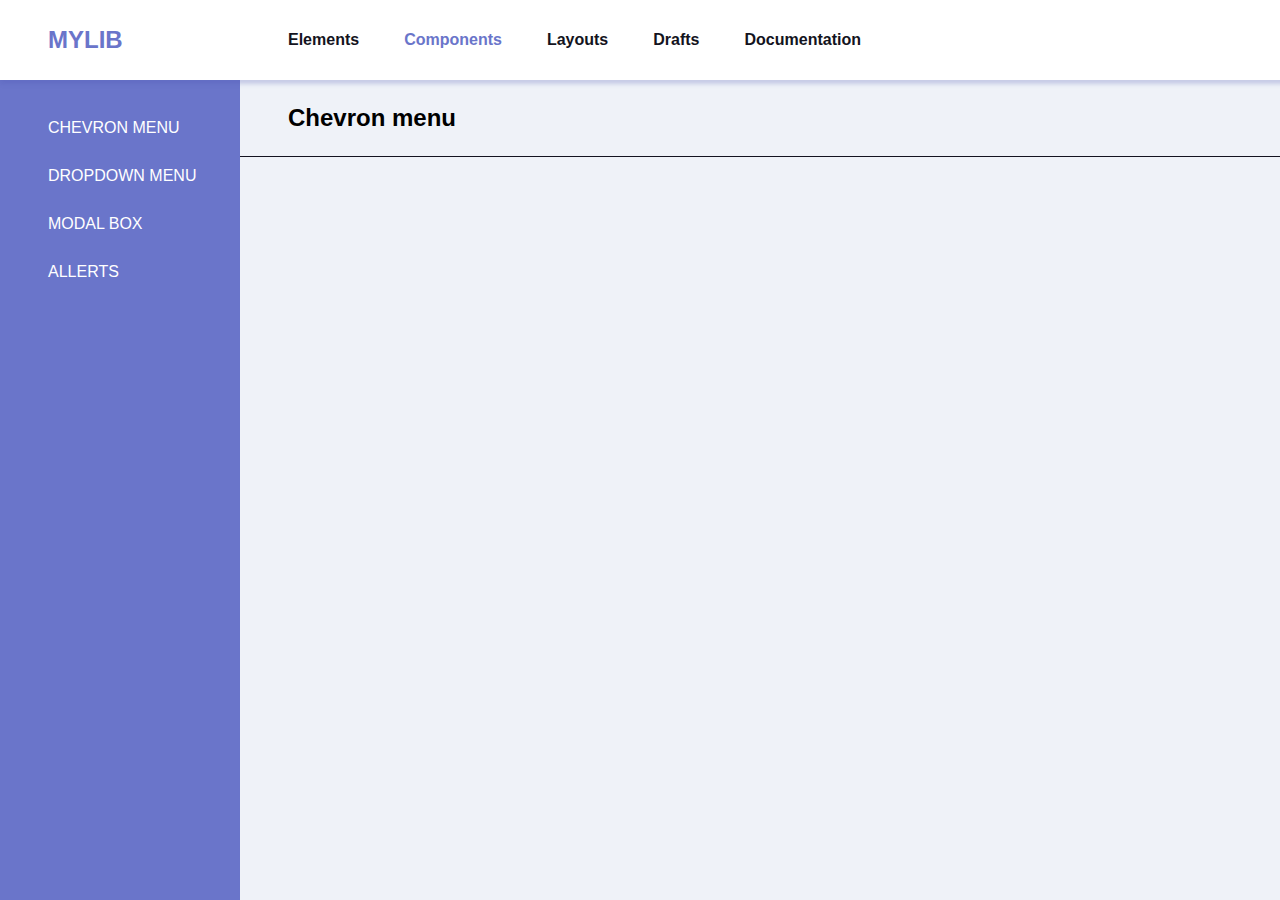
==== MyLib/markup/components.html @ 78394cd0 "first part of HW9" ====
<!DOCTYPE html>
<html lang="en">

<head>
    <meta charset="UTF-8">
    <meta name="viewport" content="width=device-width, initial-scale=1.0">
    <link rel="stylesheet" href="css/style.css">
    <title>Components</title>
</head>

<body>
    <div class="wrapper">
        <header class="header">
            <div class="logo"><a href="index.html">mylib</a></div>
            <ul class="nav">
                <li><a href="elements.html">Elements</a></li>
                <li><a href="#" class="active-page">Components</a></li>
                <li><a href="#">Layouts</a></li>
                <li><a href="#">Drafts</a></li>
                <li><a href="#">Documentation</a></li>
            </ul>
        </header>
        <div class="container">
            <div class="sidebar">
                <ul>
                    <li><a href="#">chevron menu</a></li>
                    <li><a href="#">dropdown menu</a></li>
                    <li><a href="#">modal box</a></li>
                    <li><a href="#">allerts</a></li>
                </ul>
            </div>
            <main class="main">
                <div class="title">
                    <h2>Chevron menu</h2>
                </div>
                <section class="section">
                    <div class="small-boxes">
                        <div class="small-box text">

                        </div>

                    </div>
                    <div class="big-boxes">
                        <div class="big-box text"></div>
                        <div class="big-box text"></div>
                    </div>

                </section>
            </main>
        </div>
    </div>
</body>

</html>
---- MyLib/markup/css/style.css ----
* {
    margin: 0;
    padding: 0;
    box-sizing: border-box;
}
body {
    font-family: Arial, Helvetica, sans-serif;
    font-size: 16px;
}
.wrapper {
    min-width: 1440px;
    min-height: 100vh;
    display: flex;
    flex-direction: column;
}
.header {
    display: flex;
    font-weight: bold;
    box-shadow: 0 4px 4px 0 rgba(79, 88, 178, 0.25);
    z-index: 1;
}
.logo {
    font-size: 24px;
    font-weight: bold;
    line-height: 1.33;
    flex: 0 0 240px;
    text-transform: uppercase;
    padding: 24px 48px;
    
}
.logo a {
    text-decoration: none;
    color:#6a75ca;
}
.logo a:hover {
    color: #8792e7;
}
.nav {
    display: flex;
    flex-grow: 1;
    justify-content: flex-start;
    padding: 24px 48px;
}
.nav li {
    list-style-type: none;
}
.nav a {
    line-height: 2;
    text-decoration: none;
    margin-right: 45px;
    color: #131320;
}
.nav a:hover {
    color: #5f68ad;
    text-decoration-line: underline;
}
.nav .active-page {
    color: #6a75ca;
}
.container {
    display: flex;
    flex-grow: 1;
}
.sidebar {
    background: #6a75ca;
    flex: 0 0 240px;
    text-transform: uppercase;
    padding: 32px 32px 48px 48px;
    max-height: 100vh;
    overflow-y: auto;
}
.sidebar li {
    margin-bottom: 16px;
    list-style-type: none;
}
.sidebar a {
    line-height: 2;
    text-decoration: none;
    color: #fff;
}
.sidebar li:hover {
    list-style-type: disc;
    color: #fff;
}
.main {
    flex-grow: 1;
    background-color: #eff2f8;
}
.main-page {
    width: 953px;
    margin: 0 auto;
    display: flex;
    flex-direction: column;
    /* justify-content: center; */
}

.main-title h1 {
    padding: 100px 0;
    font-size: 54px;
    color: #000;
    line-height: 1.17;
}
.main-section {
    /* padding: 24px 48px; */
    width: 796px;
    margin: 0 auto;

}
.small-boxes {
    display: flex;
    justify-content: space-between;
}
.box {
    height: 240px;
    background-color: #6a75ca;
    color: #fff;
    padding: 32px;
    border-radius: 8px;
    /* clip-path: polygon(0% 0%, 75% 0, 100% 25%, 100% 100%, 0% 100%); */
    font-family: 'Courier New', Courier, monospace;
    line-height: 1.31;
    
}
.shadow {
    box-shadow: 0 4px 10px 0 rgba(79, 88, 178, 0.25); /* тень не работает когда отрезается угол*/
}
.small-box {
    flex: 0 0 240px;
    margin-bottom: 48px;
}
.big-boxes {
    display: flex;
    flex-direction: column;
}
.big-box {
    /* margin: 0 auto; */
    /* clip-path: polygon(0% 0%, 62px 0, 100% 62px, 100% 100%, 0% 100%); */
    margin-bottom: 48px;
}
.white-box {
    background-color: #fff;
    color: #7d868e;
}
.title h2{
    border-bottom: 1px solid #131320;
    padding: 24px 48px;
}
.section {
    padding: 24px 48px;
}
.section .big-box {
    width: 100%;
    height: 100%;
    display: flex;
    align-items: center;
}
.info {
    margin-left: 32px;
    font-family: Arial, Helvetica, sans-serif;
}
.img-info {
    width: 24px;
    height: 24px;
}
.headings h3{
    border-bottom: 1px solid #131320;
    margin-bottom: 15px;
}
.html {
    padding: 48px;
}
.html h1, .h1 {
    font-size: 54px;
    line-height: 1.17;
    margin-bottom: 42px;
}
.html h2, .h2 {
    font-size: 36px;
    line-height: 1.17;
    margin-bottom: 21px;
}
.html h3, .h3 {
    font-size: 24px;
    line-height: 1.75;
    margin-bottom: 21px;
}
.html h4, .h4 {
    /* font-size: 16px; */
    line-height: 1.31;
    margin-bottom: 21px;
}
.html h5, .h5 {
    /* font-size: 16px; */
    line-height: 1.31;
    margin-bottom: 21px;
}
.html h6, .h6 {
    /* font-size: 16px; */
    line-height: 1.31;
    margin-bottom: 21px;
}

.outline {
    outline: 1px solid #4f58b2;
    border: 20px solid #eff2f8;
    border-radius: 8px;
}
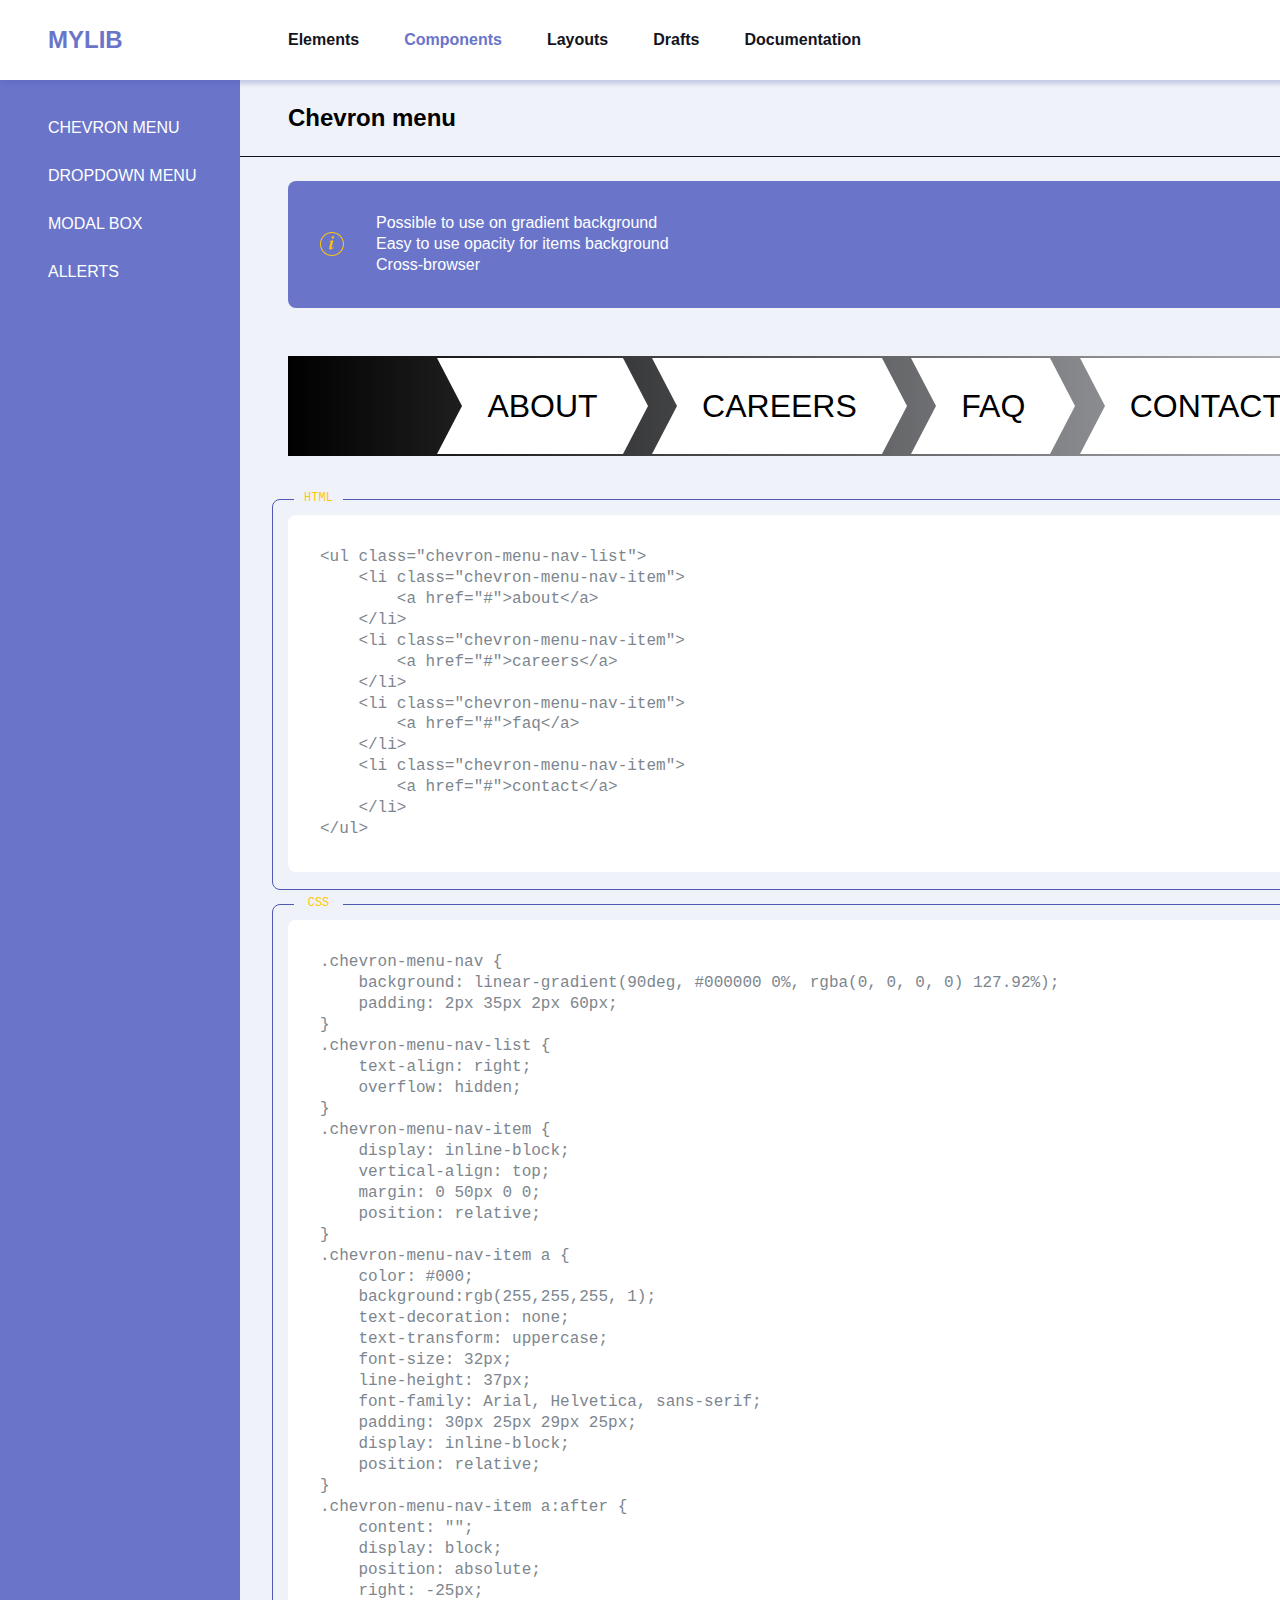
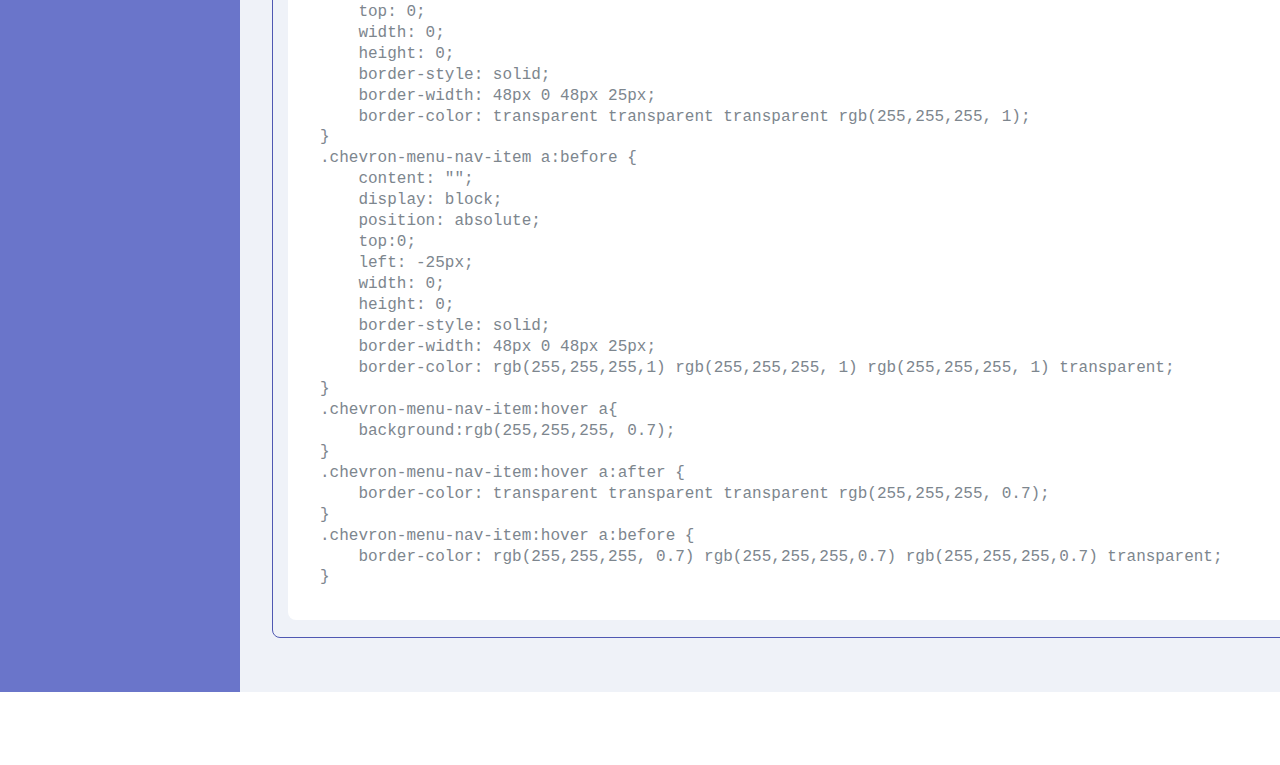
==== commit 16c166d9: "outline done" ====
--- a/MyLib/markup/components.html
+++ b/MyLib/markup/components.html
@@ -23,7 +23,7 @@
         <div class="container">
             <div class="sidebar">
                 <ul>
-                    <li><a href="#">chevron menu</a></li>
+                    <li><a href="#chevron-menu">chevron menu</a></li>
                     <li><a href="#">dropdown menu</a></li>
                     <li><a href="#">modal box</a></li>
                     <li><a href="#">allerts</a></li>
@@ -31,20 +31,116 @@
             </div>
             <main class="main">
                 <div class="title">
-                    <h2>Chevron menu</h2>
+                    <h2 id="chevron-menu">Chevron menu</h2>
                 </div>
                 <section class="section">
-                    <div class="small-boxes">
-                        <div class="small-box text">
-
+                    <div class="box big-box ">
+                        <svg xmlns="http://www.w3.org/2000/svg" width="24" height="24" fill="none" viewBox="0 0 24 24">
+                            <path fill="#FFC806" fill-rule="evenodd"
+                                d="M23 12c0 6.075-4.925 11-11 11S1 18.075 1 12 5.925 1 12 1s11 4.925 11 11zm1 0c0 6.627-5.373 12-12 12S0 18.627 0 12 5.373 0 12 0s12 5.373 12 12zM9.259 15.433c-.075.338-.113.584-.113.74 0 .445.138.776.413.995.281.212.597.318.947.318.618 0 1.2-.262 1.743-.787.332-.319.81-.938 1.435-1.857l-.422-.271c-.219.362-.472.709-.76 1.04-.287.332-.528.497-.721.497-.075 0-.144-.019-.207-.056-.062-.044-.093-.134-.093-.272 0-.137.056-.438.168-.9.044-.181.129-.506.254-.975l1.49-5.466-.825.16c-.287.056-.778.125-1.472.206-.687.075-1.212.125-1.575.15v.506c.431.019.728.06.89.122.163.063.245.222.245.478 0 .044-.007.09-.02.14-.005.05-.015.1-.027.15l-1.153 4.313c-.088.32-.154.575-.197.77zm4.51-10.903c-.25-.25-.554-.375-.91-.375-.357 0-.663.125-.919.375-.25.25-.375.553-.375.91 0 .356.125.662.375.918.256.25.563.375.919.375.356 0 .66-.125.91-.375.25-.256.374-.562.374-.919 0-.356-.125-.659-.375-.909z"
+                                clip-rule="evenodd" />
+                        </svg>
+                        <div class="info">
+                            <p>Possible to use on gradient background</p>
+                            <p>Easy to use opacity for items background</p>
+                            <p>Cross-browser</p>
                         </div>
-
                     </div>
-                    <div class="big-boxes">
-                        <div class="big-box text"></div>
-                        <div class="big-box text"></div>
+                    <div class="chevron-menu">
+                        <nav class="chevron-menu-nav ">
+                            <ul class="chevron-menu-nav-list">
+                                <li class="chevron-menu-nav-item">
+                                    <a href="#">about</a>
+                                </li>
+                                <li class="chevron-menu-nav-item">
+                                    <a href="#">careers</a>
+                                </li>
+                                <li class="chevron-menu-nav-item">
+                                    <a href="#">faq</a>
+                                </li>
+                                <li class="chevron-menu-nav-item">
+                                    <a href="#">contact</a>
+                                </li>
+                            </ul>
+                        </nav>
                     </div>
-
+                    <div class="box big-box white-box">
+                        <pre class="code outline outline-html"><code >&lt;ul class=&quot;chevron-menu-nav-list&quot;&gt;
+    &lt;li class=&quot;chevron-menu-nav-item&quot;&gt;
+        &lt;a href=&quot;#&quot;&gt;about&lt;/a&gt;
+    &lt;/li&gt;
+    &lt;li class=&quot;chevron-menu-nav-item&quot;&gt;
+        &lt;a href=&quot;#&quot;&gt;careers&lt;/a&gt;
+    &lt;/li&gt;
+    &lt;li class=&quot;chevron-menu-nav-item&quot;&gt;
+        &lt;a href=&quot;#&quot;&gt;faq&lt;/a&gt;
+    &lt;/li&gt;
+    &lt;li class=&quot;chevron-menu-nav-item&quot;&gt;
+        &lt;a href=&quot;#&quot;&gt;contact&lt;/a&gt;
+    &lt;/li&gt;
+&lt;/ul&gt;</code></pre>
+                    </div>
+                    <div class="box big-box white-box">
+                        <pre class="code outline outline-css"><code>.chevron-menu-nav {
+    background: linear-gradient(90deg, #000000 0%, rgba(0, 0, 0, 0) 127.92%);
+    padding: 2px 35px 2px 60px;
+}
+.chevron-menu-nav-list {
+    text-align: right;
+    overflow: hidden;
+}
+.chevron-menu-nav-item {
+    display: inline-block;
+    vertical-align: top;
+    margin: 0 50px 0 0;
+    position: relative;
+}
+.chevron-menu-nav-item a {
+    color: #000;
+    background:rgb(255,255,255, 1);
+    text-decoration: none;
+    text-transform: uppercase;
+    font-size: 32px;
+    line-height: 37px;
+    font-family: Arial, Helvetica, sans-serif;
+    padding: 30px 25px 29px 25px;
+    display: inline-block;
+    position: relative;
+}
+.chevron-menu-nav-item a:after {
+    content: &quot;&quot;;
+    display: block;
+    position: absolute;
+    right: -25px;
+    top: 0;
+    width: 0;
+    height: 0;
+    border-style: solid;
+    border-width: 48px 0 48px 25px;
+    border-color: transparent transparent transparent rgb(255,255,255, 1);
+}
+.chevron-menu-nav-item a:before {
+    content: &quot;&quot;;
+    display: block;
+    position: absolute;
+    top:0;
+    left: -25px;
+    width: 0;
+    height: 0;
+    border-style: solid;
+    border-width: 48px 0 48px 25px;
+    border-color: rgb(255,255,255,1) rgb(255,255,255, 1) rgb(255,255,255, 1) transparent;
+}
+.chevron-menu-nav-item:hover a{
+    background:rgb(255,255,255, 0.7);
+}
+.chevron-menu-nav-item:hover a:after {
+    border-color: transparent transparent transparent rgb(255,255,255, 0.7);
+}
+.chevron-menu-nav-item:hover a:before {
+    border-color: rgb(255,255,255, 0.7) rgb(255,255,255,0.7) rgb(255,255,255,0.7) transparent;
+}</code></pre>
+                    </div>
                 </section>
             </main>
         </div>
--- a/MyLib/markup/css/style.css
+++ b/MyLib/markup/css/style.css
@@ -66,7 +66,7 @@
     flex: 0 0 240px;
     text-transform: uppercase;
     padding: 32px 32px 48px 48px;
-    max-height: 100vh;
+    max-height: 100%;
     overflow-y: auto;
 }
 .sidebar li {
@@ -94,7 +94,7 @@
     /* justify-content: center; */
 }
 
-.main-title h1 {
+.main-title {
     padding: 100px 0;
     font-size: 54px;
     color: #000;
@@ -104,25 +104,70 @@
     /* padding: 24px 48px; */
     width: 796px;
     margin: 0 auto;
-
+    display: flex;
+    flex-wrap: wrap;
+    justify-content: space-between;
 }
 .small-boxes {
     display: flex;
-    justify-content: space-between;
 }
 .box {
     height: 240px;
-    background-color: #6a75ca;
+    background: #6a75ca;
     color: #fff;
     padding: 32px;
     border-radius: 8px;
     /* clip-path: polygon(0% 0%, 75% 0, 100% 25%, 100% 100%, 0% 100%); */
+    /* font-family: 'Courier New', Courier, monospace; */
+    line-height: 1.31;
+    /* position: relative; */
+    /* background: linear-gradient(-135deg, transparent 40px,  #6a75ca 0); */
+    opacity: 1;
+    position: relative;
+    
+}
+.outline:after {
+    content: "";
+    position: absolute;
+    top: -16px;
+    left: -16px;
+    width: 100%;
+    height: 100%;
+    padding: 16px;
+    border: 1px solid #4f58b2;
+    border-radius: 8px;
+}
+
+.outline-html:before {
+    content: "HTML";
+    position: absolute;
+}
+.outline-css:before {
+    content: "CSS";
+    position: absolute;
+    
+}
+.outline-html:before, 
+.outline-css:before {
+    z-index: 5;
+    width: 49px;
+    height: 20px;
+    top: -24px;
+    left: 6px;
+    font-size: 12px ;
+    color: #ffc806;
+    background-color: #eff2f8;
+    text-align: center;
+}
+
+
+.code  code {
     font-family: 'Courier New', Courier, monospace;
-    line-height: 1.31;
-    
+
 }
 .shadow {
     box-shadow: 0 4px 10px 0 rgba(79, 88, 178, 0.25); /* тень не работает когда отрезается угол*/
+    z-index: 1;
 }
 .small-box {
     flex: 0 0 240px;
@@ -133,9 +178,9 @@
     flex-direction: column;
 }
 .big-box {
-    /* margin: 0 auto; */
-    /* clip-path: polygon(0% 0%, 62px 0, 100% 62px, 100% 100%, 0% 100%); */
+    margin: 0 auto;
     margin-bottom: 48px;
+    flex: 0 0 100%;
 }
 .white-box {
     background-color: #fff;
@@ -156,52 +201,119 @@
 }
 .info {
     margin-left: 32px;
-    font-family: Arial, Helvetica, sans-serif;
-}
-.img-info {
+    /* font-family: Arial, Helvetica, sans-serif; */
+}
+/* .img-info {
     width: 24px;
     height: 24px;
+} */
+.headings {
+    margin-bottom: 15px;
+    border-bottom: 1px solid #131320;
 }
 .headings h3{
-    border-bottom: 1px solid #131320;
     margin-bottom: 15px;
+    text-transform: uppercase;
+    font-size: 24px;
+    line-height: 1.33;
 }
 .html {
     padding: 48px;
 }
 .html h1, .h1 {
     font-size: 54px;
-    line-height: 1.17;
+    line-height: 63px;
+
     margin-bottom: 42px;
 }
 .html h2, .h2 {
     font-size: 36px;
-    line-height: 1.17;
+    line-height: 42px;
+
     margin-bottom: 21px;
 }
 .html h3, .h3 {
     font-size: 24px;
-    line-height: 1.75;
+    line-height: 42px;
     margin-bottom: 21px;
 }
 .html h4, .h4 {
-    /* font-size: 16px; */
+    line-height: 21px;
+    margin-bottom: 21px;
+}
+.html h5, .h5 {
     line-height: 1.31;
     margin-bottom: 21px;
 }
-.html h5, .h5 {
-    /* font-size: 16px; */
+.html h6, .h6 {
     line-height: 1.31;
     margin-bottom: 21px;
 }
-.html h6, .h6 {
-    /* font-size: 16px; */
-    line-height: 1.31;
-    margin-bottom: 21px;
-}
-
-.outline {
+
+/* .outline {
     outline: 1px solid #4f58b2;
-    border: 20px solid #eff2f8;
+    border: 16px solid #eff2f8;
     border-radius: 8px;
+} */
+.chevron-menu {
+    margin-bottom: 59px;
+}
+.chevron-menu-nav {
+    background: linear-gradient(90deg, #000000 0%, rgba(0, 0, 0, 0) 127.92%);
+    padding: 2px 35px 2px 60px;
+}
+.chevron-menu-nav-list {
+    text-align: right;
+    overflow: hidden;
+}
+.chevron-menu-nav-item {
+    display: inline-block;
+    vertical-align: top;
+    margin: 0 50px 0 0;
+    position: relative;
+}
+.chevron-menu-nav-item a {
+    color: #000;
+    background:rgb(255,255,255, 1);
+    text-decoration: none;
+    text-transform: uppercase;
+    font-size: 32px;
+    line-height: 37px;
+    font-family: Arial, Helvetica, sans-serif;
+    padding: 30px 25px 29px 25px;
+    display: inline-block;
+    position: relative;
+}
+.chevron-menu-nav-item a:after {
+    content: "";
+    display: block;
+    position: absolute;
+    right: -25px;
+    top: 0;
+    width: 0;
+    height: 0;
+    border-style: solid;
+    border-width: 48px 0 48px 25px;
+    border-color: transparent transparent transparent rgb(255,255,255, 1);
+}
+.chevron-menu-nav-item a:before {
+    content: "";
+    display: block;
+    position: absolute;
+    top:0;
+    left: -25px;
+    width: 0;
+    height: 0;
+    border-style: solid;
+    border-width: 48px 0 48px 25px;
+    border-color: rgb(255,255,255,1) rgb(255,255,255, 1) rgb(255,255,255, 1) transparent;
+}
+.chevron-menu-nav-item:hover a{
+    background:rgb(255,255,255, 0.7);
+}
+.chevron-menu-nav-item:hover a:after {
+    border-color: transparent transparent transparent rgb(255,255,255, 0.7);
+}
+.chevron-menu-nav-item:hover a:before {
+    border-color: rgb(255,255,255, 0.7) rgb(255,255,255,0.7) rgb(255,255,255,0.7) transparent;
 }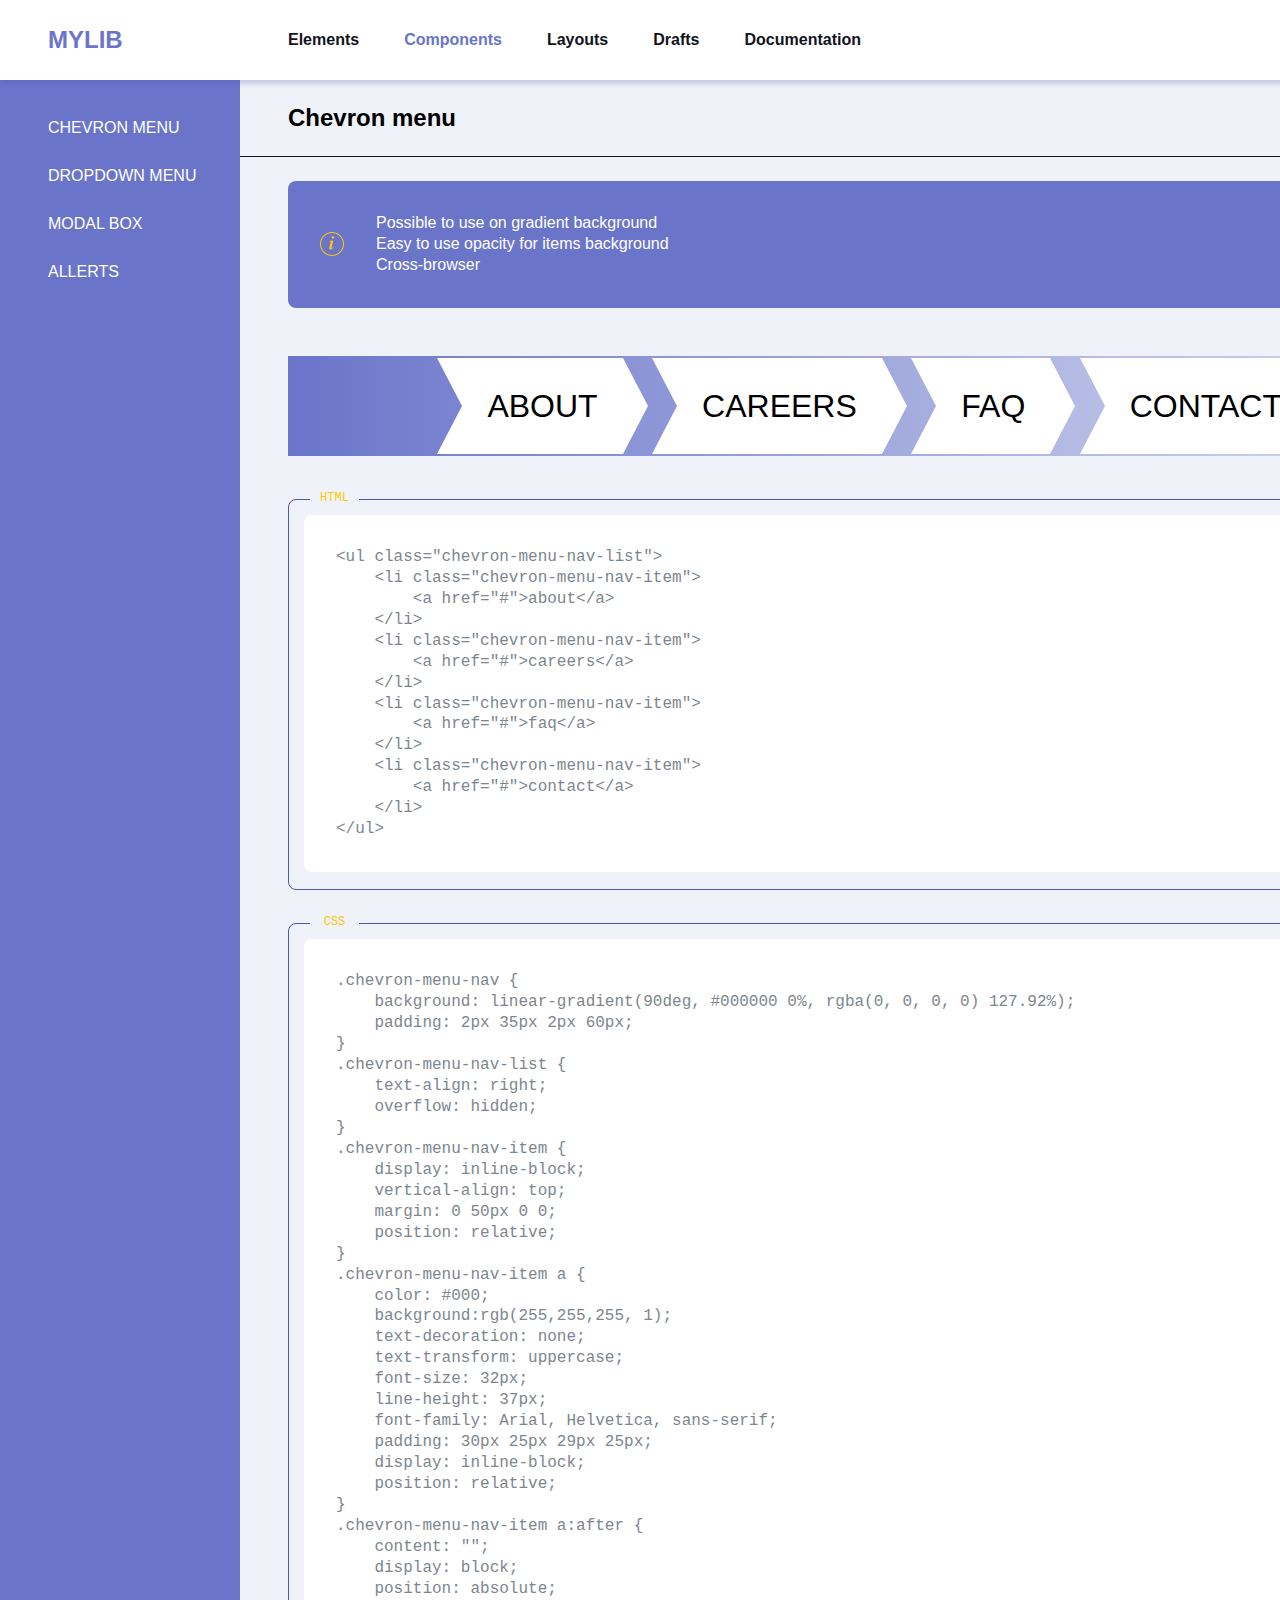
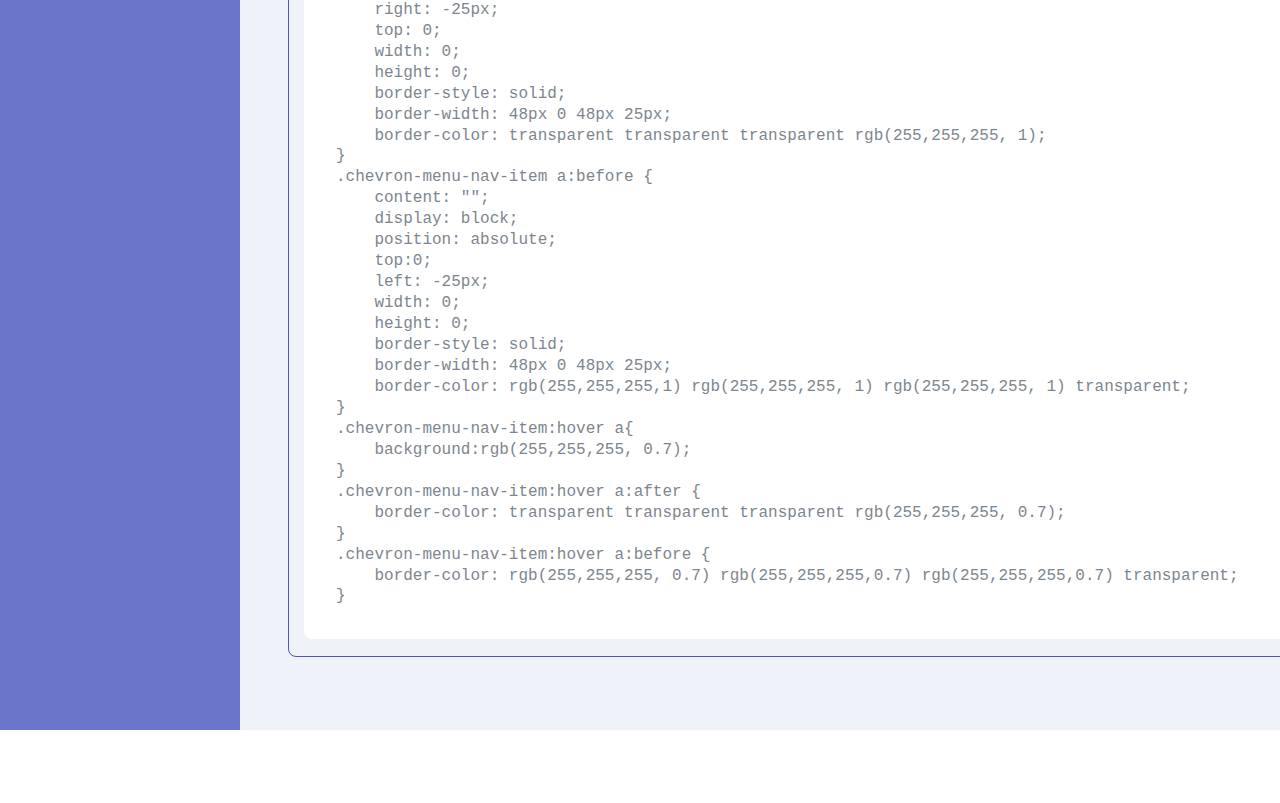
==== commit ae01f8b7: "change classes" ====
--- a/MyLib/markup/components.html
+++ b/MyLib/markup/components.html
@@ -11,22 +11,22 @@
 <body>
     <div class="wrapper">
         <header class="header">
-            <div class="logo"><a href="index.html">mylib</a></div>
+            <div class="logo"><a class="logo-link" href="index.html">mylib</a></div>
             <ul class="nav">
-                <li><a href="elements.html">Elements</a></li>
-                <li><a href="#" class="active-page">Components</a></li>
-                <li><a href="#">Layouts</a></li>
-                <li><a href="#">Drafts</a></li>
-                <li><a href="#">Documentation</a></li>
+                <li class="nav-item"><a class="nav-link" href="elements.html">Elements</a></li>
+                <li class="nav-item"><a class="nav-link active-page" href="#">Components</a></li>
+                <li class="nav-item"><a class="nav-link" href="#">Layouts</a></li>
+                <li class="nav-item"><a class="nav-link" href="#">Drafts</a></li>
+                <li class="nav-item"><a class="nav-link" href="#">Documentation</a></li>
             </ul>
         </header>
         <div class="container">
             <div class="sidebar">
                 <ul>
-                    <li><a href="#chevron-menu">chevron menu</a></li>
-                    <li><a href="#">dropdown menu</a></li>
-                    <li><a href="#">modal box</a></li>
-                    <li><a href="#">allerts</a></li>
+                    <li class="sidebar-item"><a class="sidebar-link" href="#chevron-menu">chevron menu</a></li>
+                    <li class="sidebar-item"><a class="sidebar-link" href="#">dropdown menu</a></li>
+                    <li class="sidebar-item"><a class="sidebar-link" href="#">modal box</a></li>
+                    <li class="sidebar-item"><a class="sidebar-link" href="#">allerts</a></li>
                 </ul>
             </div>
             <main class="main">
@@ -34,7 +34,7 @@
                     <h2 id="chevron-menu">Chevron menu</h2>
                 </div>
                 <section class="section">
-                    <div class="box big-box ">
+                    <div class="box big-box corner">
                         <svg xmlns="http://www.w3.org/2000/svg" width="24" height="24" fill="none" viewBox="0 0 24 24">
                             <path fill="#FFC806" fill-rule="evenodd"
                                 d="M23 12c0 6.075-4.925 11-11 11S1 18.075 1 12 5.925 1 12 1s11 4.925 11 11zm1 0c0 6.627-5.373 12-12 12S0 18.627 0 12 5.373 0 12 0s12 5.373 12 12zM9.259 15.433c-.075.338-.113.584-.113.74 0 .445.138.776.413.995.281.212.597.318.947.318.618 0 1.2-.262 1.743-.787.332-.319.81-.938 1.435-1.857l-.422-.271c-.219.362-.472.709-.76 1.04-.287.332-.528.497-.721.497-.075 0-.144-.019-.207-.056-.062-.044-.093-.134-.093-.272 0-.137.056-.438.168-.9.044-.181.129-.506.254-.975l1.49-5.466-.825.16c-.287.056-.778.125-1.472.206-.687.075-1.212.125-1.575.15v.506c.431.019.728.06.89.122.163.063.245.222.245.478 0 .044-.007.09-.02.14-.005.05-.015.1-.027.15l-1.153 4.313c-.088.32-.154.575-.197.77zm4.51-10.903c-.25-.25-.554-.375-.91-.375-.357 0-.663.125-.919.375-.25.25-.375.553-.375.91 0 .356.125.662.375.918.256.25.563.375.919.375.356 0 .66-.125.91-.375.25-.256.374-.562.374-.919 0-.356-.125-.659-.375-.909z"
@@ -64,7 +64,7 @@
                             </ul>
                         </nav>
                     </div>
-                    <div class="box big-box white-box">
+                    <div class="box big-box white-box code-box corner">
                         <pre class="code outline outline-html"><code >&lt;ul class=&quot;chevron-menu-nav-list&quot;&gt;
     &lt;li class=&quot;chevron-menu-nav-item&quot;&gt;
         &lt;a href=&quot;#&quot;&gt;about&lt;/a&gt;
@@ -80,7 +80,7 @@
     &lt;/li&gt;
 &lt;/ul&gt;</code></pre>
                     </div>
-                    <div class="box big-box white-box">
+                    <div class="box big-box white-box code-box">
                         <pre class="code outline outline-css"><code>.chevron-menu-nav {
     background: linear-gradient(90deg, #000000 0%, rgba(0, 0, 0, 0) 127.92%);
     padding: 2px 35px 2px 60px;
--- a/MyLib/markup/css/style.css
+++ b/MyLib/markup/css/style.css
@@ -3,6 +3,22 @@
     padding: 0;
     box-sizing: border-box;
 }
+
+:root {
+    --main-color: #6a75ca;
+    --secondary-color: #fff;
+    --dark-color: #131320;
+    --bg-color: #eff2f8;
+    --text-color-code: #7d868e;
+    --shadow-color: rgba(79, 88, 178, 0.25);
+    --chevron-item-color: rgb(255,255,255, 1);
+    --chevron-item-hover-color: rgb(255,255,255, 0.7);
+    --chevron-text-color: #000;
+    --chevron-gradient-from: #6a75ca;
+    --chevron-gradient-to:  rgba(0, 0, 0, 0);
+}
+
+/* project styles */
 body {
     font-family: Arial, Helvetica, sans-serif;
     font-size: 16px;
@@ -16,7 +32,7 @@
 .header {
     display: flex;
     font-weight: bold;
-    box-shadow: 0 4px 4px 0 rgba(79, 88, 178, 0.25);
+    box-shadow: 0 4px 4px 0 var(--shadow-color);
     z-index: 1;
 }
 .logo {
@@ -26,13 +42,12 @@
     flex: 0 0 240px;
     text-transform: uppercase;
     padding: 24px 48px;
-    
-}
-.logo a {
+}
+.logo-link {
     text-decoration: none;
-    color:#6a75ca;
-}
-.logo a:hover {
+    color: var(--main-color);
+}
+.logo-link:hover {
     color: #8792e7;
 }
 .nav {
@@ -41,91 +56,81 @@
     justify-content: flex-start;
     padding: 24px 48px;
 }
-.nav li {
+.nav-item {
     list-style-type: none;
 }
-.nav a {
+.nav-link {
     line-height: 2;
     text-decoration: none;
     margin-right: 45px;
-    color: #131320;
-}
-.nav a:hover {
+    color: var( --dark-color);
+}
+.nav-link:hover {
     color: #5f68ad;
     text-decoration-line: underline;
 }
-.nav .active-page {
-    color: #6a75ca;
+.active-page {
+    color: var(--main-color);
 }
 .container {
     display: flex;
     flex-grow: 1;
 }
 .sidebar {
-    background: #6a75ca;
+    background: var(--main-color);
     flex: 0 0 240px;
     text-transform: uppercase;
     padding: 32px 32px 48px 48px;
     max-height: 100%;
     overflow-y: auto;
 }
-.sidebar li {
+.sidebar-item {
     margin-bottom: 16px;
     list-style-type: none;
 }
-.sidebar a {
+.sidebar-link {
     line-height: 2;
     text-decoration: none;
-    color: #fff;
-}
-.sidebar li:hover {
+    color:  var(--secondary-color);
+}
+.sidebar-item:hover {
     list-style-type: disc;
-    color: #fff;
+    color:  var(--secondary-color);
 }
 .main {
     flex-grow: 1;
-    background-color: #eff2f8;
+    background-color: var(--bg-color);
 }
 .main-page {
     width: 953px;
     margin: 0 auto;
     display: flex;
     flex-direction: column;
-    /* justify-content: center; */
-}
-
+}
 .main-title {
     padding: 100px 0;
     font-size: 54px;
-    color: #000;
+    color: var( --dark-color);
     line-height: 1.17;
 }
 .main-section {
-    /* padding: 24px 48px; */
     width: 796px;
     margin: 0 auto;
     display: flex;
     flex-wrap: wrap;
     justify-content: space-between;
 }
-.small-boxes {
-    display: flex;
-}
 .box {
     height: 240px;
-    background: #6a75ca;
-    color: #fff;
+    background: var(--main-color);
+    color:  var(--secondary-color);
     padding: 32px;
     border-radius: 8px;
-    /* clip-path: polygon(0% 0%, 75% 0, 100% 25%, 100% 100%, 0% 100%); */
-    /* font-family: 'Courier New', Courier, monospace; */
     line-height: 1.31;
-    /* position: relative; */
-    /* background: linear-gradient(-135deg, transparent 40px,  #6a75ca 0); */
     opacity: 1;
     position: relative;
-    
-}
+}
+
 .outline:after {
     content: "";
     position: absolute;
@@ -137,7 +142,6 @@
     border: 1px solid #4f58b2;
     border-radius: 8px;
 }
-
 .outline-html:before {
     content: "HTML";
     position: absolute;
@@ -145,7 +149,6 @@
 .outline-css:before {
     content: "CSS";
     position: absolute;
-    
 }
 .outline-html:before, 
 .outline-css:before {
@@ -156,17 +159,14 @@
     left: 6px;
     font-size: 12px ;
     color: #ffc806;
-    background-color: #eff2f8;
+    background-color: var(--bg-color);
     text-align: center;
 }
-
-
 .code  code {
     font-family: 'Courier New', Courier, monospace;
-
 }
 .shadow {
-    box-shadow: 0 4px 10px 0 rgba(79, 88, 178, 0.25); /* тень не работает когда отрезается угол*/
+    box-shadow: 0 4px 10px 0 var(--shadow-color); /* тень не работает когда отрезается угол*/
     z-index: 1;
 }
 .small-box {
@@ -178,38 +178,38 @@
     flex-direction: column;
 }
 .big-box {
-    margin: 0 auto;
-    margin-bottom: 48px;
+    margin: 0 auto 48px;
     flex: 0 0 100%;
 }
 .white-box {
-    background-color: #fff;
-    color: #7d868e;
+    background-color:  var(--secondary-color);
+    color: var(--text-color-code);
 }
 .title h2{
-    border-bottom: 1px solid #131320;
+    border-bottom: 1px solid var(--dark-color);
     padding: 24px 48px;
 }
 .section {
     padding: 24px 48px;
 }
 .section .big-box {
-    width: 100%;
+    /* width: 100%; */
     height: 100%;
     display: flex;
     align-items: center;
+}
+.code-box{
+    margin: 0 16px 67px;
 }
 .info {
     margin-left: 32px;
-    /* font-family: Arial, Helvetica, sans-serif; */
-}
-/* .img-info {
-    width: 24px;
-    height: 24px;
+}
+/* .corner {
+    background:  linear-gradient(-135deg, transparent 35px, var(--secondary-color) 0) top right;
 } */
 .headings {
     margin-bottom: 15px;
-    border-bottom: 1px solid #131320;
+    border-bottom: 1px solid var(--dark-color);
 }
 .headings h3{
     margin-bottom: 15px;
@@ -223,13 +223,11 @@
 .html h1, .h1 {
     font-size: 54px;
     line-height: 63px;
-
     margin-bottom: 42px;
 }
 .html h2, .h2 {
     font-size: 36px;
     line-height: 42px;
-
     margin-bottom: 21px;
 }
 .html h3, .h3 {
@@ -250,16 +248,12 @@
     margin-bottom: 21px;
 }
 
-/* .outline {
-    outline: 1px solid #4f58b2;
-    border: 16px solid #eff2f8;
-    border-radius: 8px;
-} */
+/* chevron-menu */
 .chevron-menu {
     margin-bottom: 59px;
 }
 .chevron-menu-nav {
-    background: linear-gradient(90deg, #000000 0%, rgba(0, 0, 0, 0) 127.92%);
+    background: linear-gradient(90deg, var(--chevron-gradient-from) 0%, var(--chevron-gradient-to) 127.92%);
     padding: 2px 35px 2px 60px;
 }
 .chevron-menu-nav-list {
@@ -273,8 +267,8 @@
     position: relative;
 }
 .chevron-menu-nav-item a {
-    color: #000;
-    background:rgb(255,255,255, 1);
+    color: var(--chevron-text-color);
+    background: var(--chevron-item-color);
     text-decoration: none;
     text-transform: uppercase;
     font-size: 32px;
@@ -294,7 +288,7 @@
     height: 0;
     border-style: solid;
     border-width: 48px 0 48px 25px;
-    border-color: transparent transparent transparent rgb(255,255,255, 1);
+    border-color: transparent transparent transparent var(--chevron-item-color);
 }
 .chevron-menu-nav-item a:before {
     content: "";
@@ -306,14 +300,14 @@
     height: 0;
     border-style: solid;
     border-width: 48px 0 48px 25px;
-    border-color: rgb(255,255,255,1) rgb(255,255,255, 1) rgb(255,255,255, 1) transparent;
+    border-color: var(--chevron-item-color) var(--chevron-item-color) var(--chevron-item-color) transparent;
 }
 .chevron-menu-nav-item:hover a{
-    background:rgb(255,255,255, 0.7);
+    background: var(--chevron-item-hover-color);
 }
 .chevron-menu-nav-item:hover a:after {
-    border-color: transparent transparent transparent rgb(255,255,255, 0.7);
+    border-color: transparent transparent transparent var(--chevron-item-hover-color);
 }
 .chevron-menu-nav-item:hover a:before {
-    border-color: rgb(255,255,255, 0.7) rgb(255,255,255,0.7) rgb(255,255,255,0.7) transparent;
+    border-color: var(--chevron-item-hover-color) var(--chevron-item-hover-color) var(--chevron-item-hover-color) transparent;
 }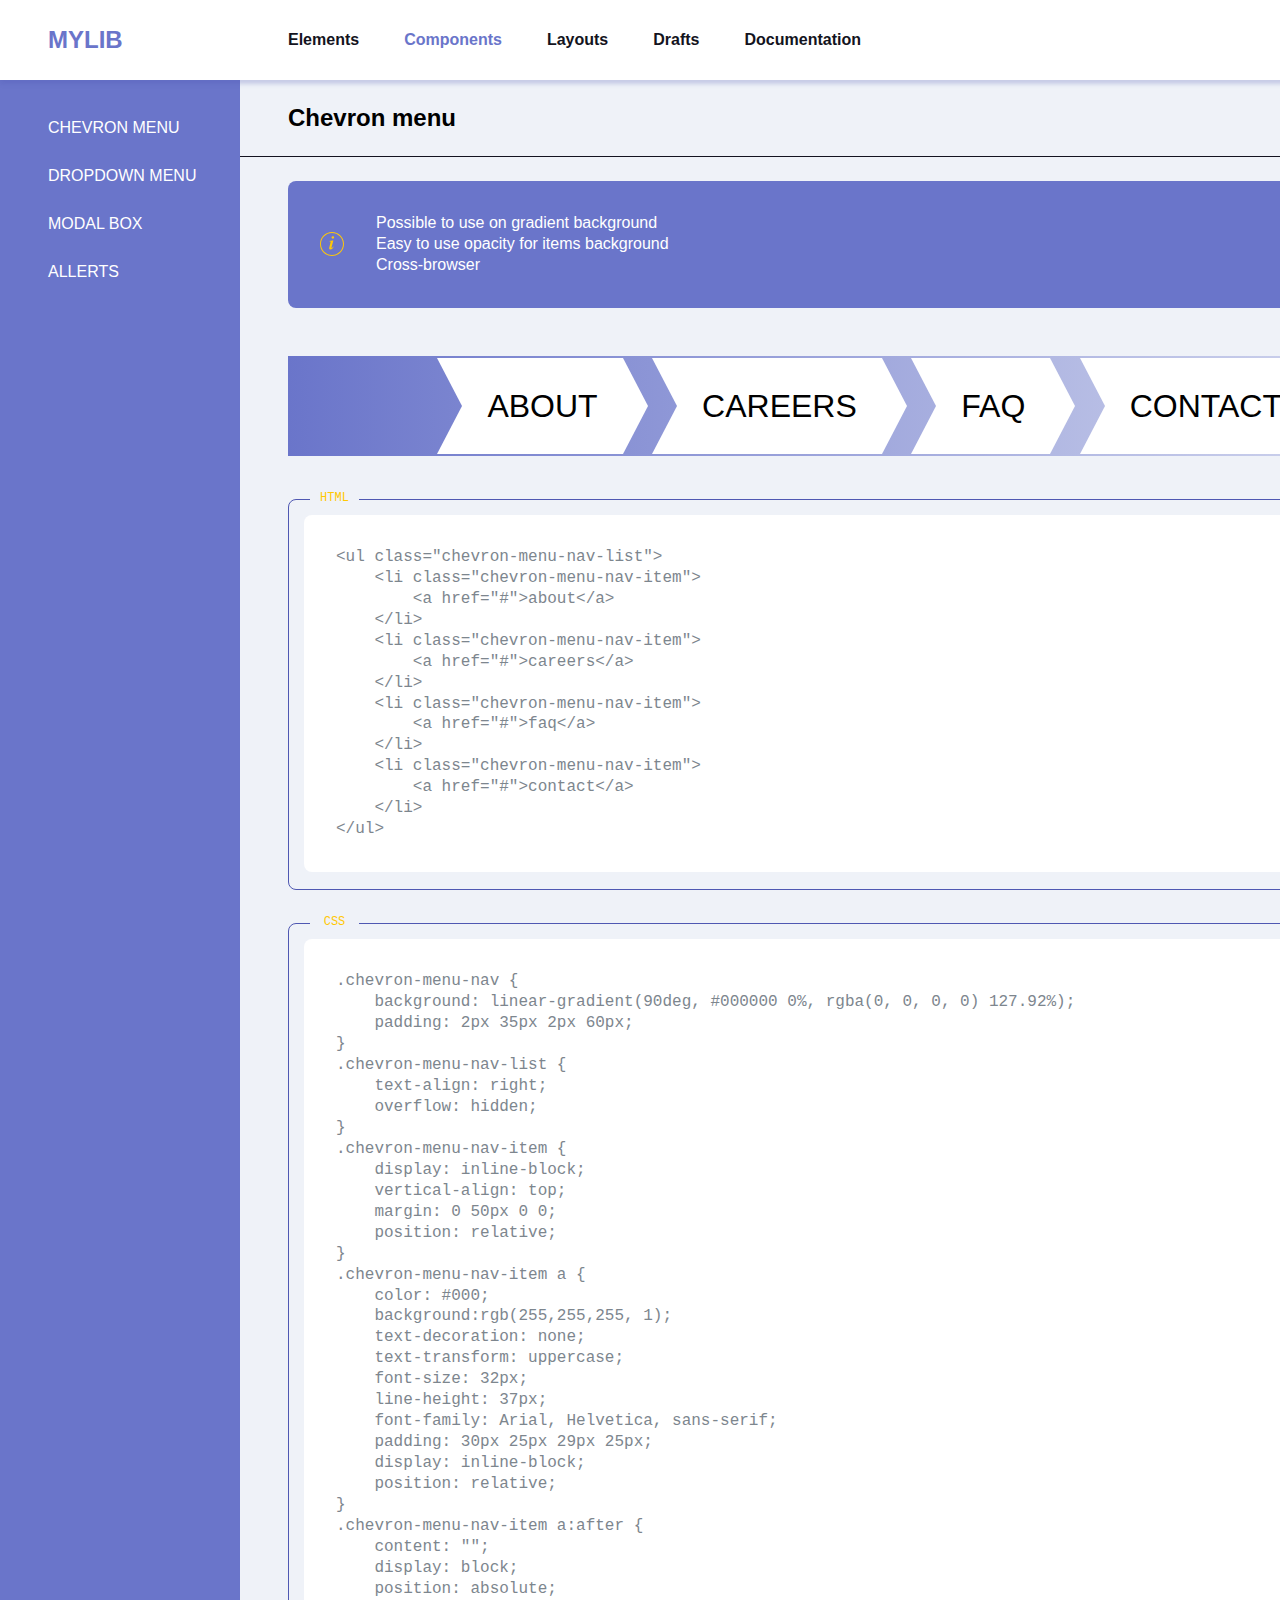
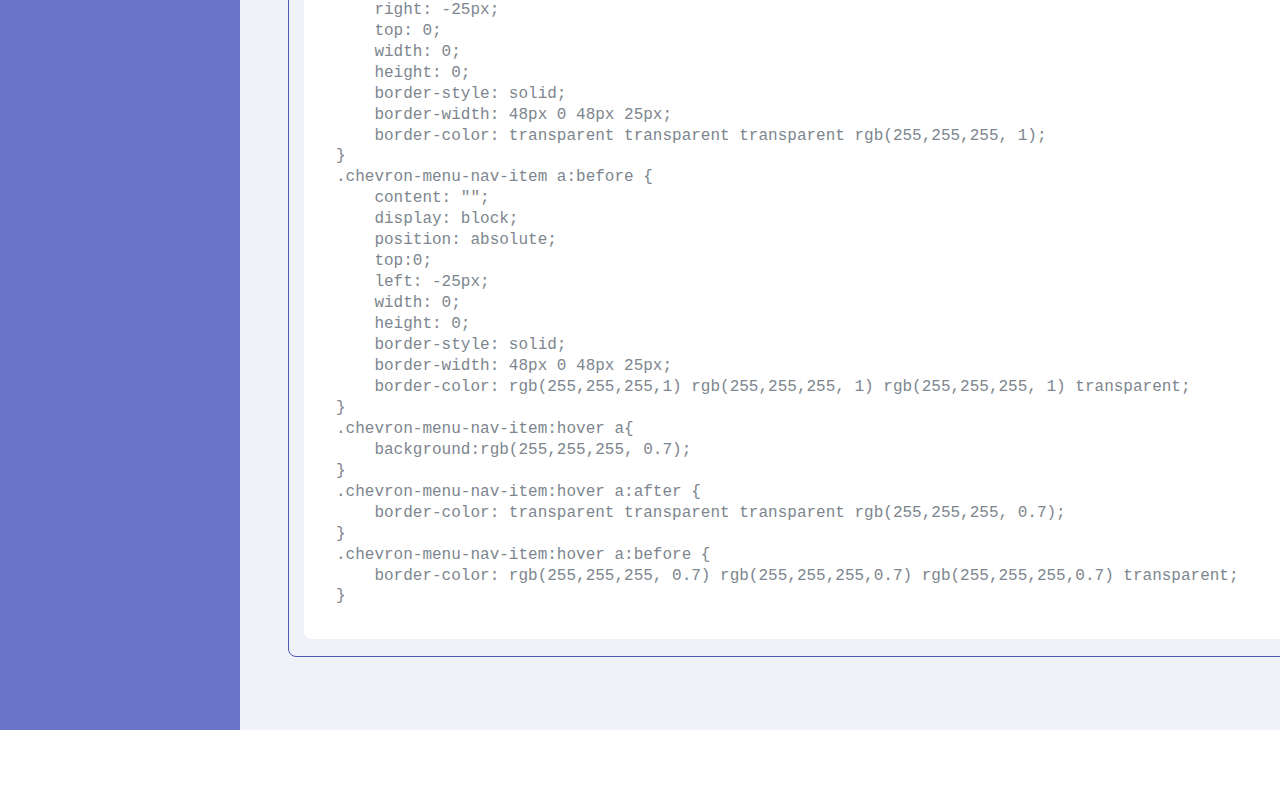
==== commit a3958baf: "crop corners" ====
--- a/MyLib/markup/components.html
+++ b/MyLib/markup/components.html
@@ -34,7 +34,7 @@
                     <h2 id="chevron-menu">Chevron menu</h2>
                 </div>
                 <section class="section">
-                    <div class="box big-box corner">
+                    <div class="box big-box corner-info">
                         <svg xmlns="http://www.w3.org/2000/svg" width="24" height="24" fill="none" viewBox="0 0 24 24">
                             <path fill="#FFC806" fill-rule="evenodd"
                                 d="M23 12c0 6.075-4.925 11-11 11S1 18.075 1 12 5.925 1 12 1s11 4.925 11 11zm1 0c0 6.627-5.373 12-12 12S0 18.627 0 12 5.373 0 12 0s12 5.373 12 12zM9.259 15.433c-.075.338-.113.584-.113.74 0 .445.138.776.413.995.281.212.597.318.947.318.618 0 1.2-.262 1.743-.787.332-.319.81-.938 1.435-1.857l-.422-.271c-.219.362-.472.709-.76 1.04-.287.332-.528.497-.721.497-.075 0-.144-.019-.207-.056-.062-.044-.093-.134-.093-.272 0-.137.056-.438.168-.9.044-.181.129-.506.254-.975l1.49-5.466-.825.16c-.287.056-.778.125-1.472.206-.687.075-1.212.125-1.575.15v.506c.431.019.728.06.89.122.163.063.245.222.245.478 0 .044-.007.09-.02.14-.005.05-.015.1-.027.15l-1.153 4.313c-.088.32-.154.575-.197.77zm4.51-10.903c-.25-.25-.554-.375-.91-.375-.357 0-.663.125-.919.375-.25.25-.375.553-.375.91 0 .356.125.662.375.918.256.25.563.375.919.375.356 0 .66-.125.91-.375.25-.256.374-.562.374-.919 0-.356-.125-.659-.375-.909z"
@@ -64,7 +64,7 @@
                             </ul>
                         </nav>
                     </div>
-                    <div class="box big-box white-box code-box corner">
+                    <div class="box big-box white-box code-box corner-white">
                         <pre class="code outline outline-html"><code >&lt;ul class=&quot;chevron-menu-nav-list&quot;&gt;
     &lt;li class=&quot;chevron-menu-nav-item&quot;&gt;
         &lt;a href=&quot;#&quot;&gt;about&lt;/a&gt;
@@ -80,7 +80,7 @@
     &lt;/li&gt;
 &lt;/ul&gt;</code></pre>
                     </div>
-                    <div class="box big-box white-box code-box">
+                    <div class="box big-box white-box code-box corner-white">
                         <pre class="code outline outline-css"><code>.chevron-menu-nav {
     background: linear-gradient(90deg, #000000 0%, rgba(0, 0, 0, 0) 127.92%);
     padding: 2px 35px 2px 60px;
--- a/MyLib/markup/css/style.css
+++ b/MyLib/markup/css/style.css
@@ -204,9 +204,12 @@
 .info {
     margin-left: 32px;
 }
-/* .corner {
+.corner-white {
     background:  linear-gradient(-135deg, transparent 35px, var(--secondary-color) 0) top right;
-} */
+}
+.corner-info {
+    background:  linear-gradient(-135deg, transparent 35px, var(--main-color) 0) top right;
+}
 .headings {
     margin-bottom: 15px;
     border-bottom: 1px solid var(--dark-color);
